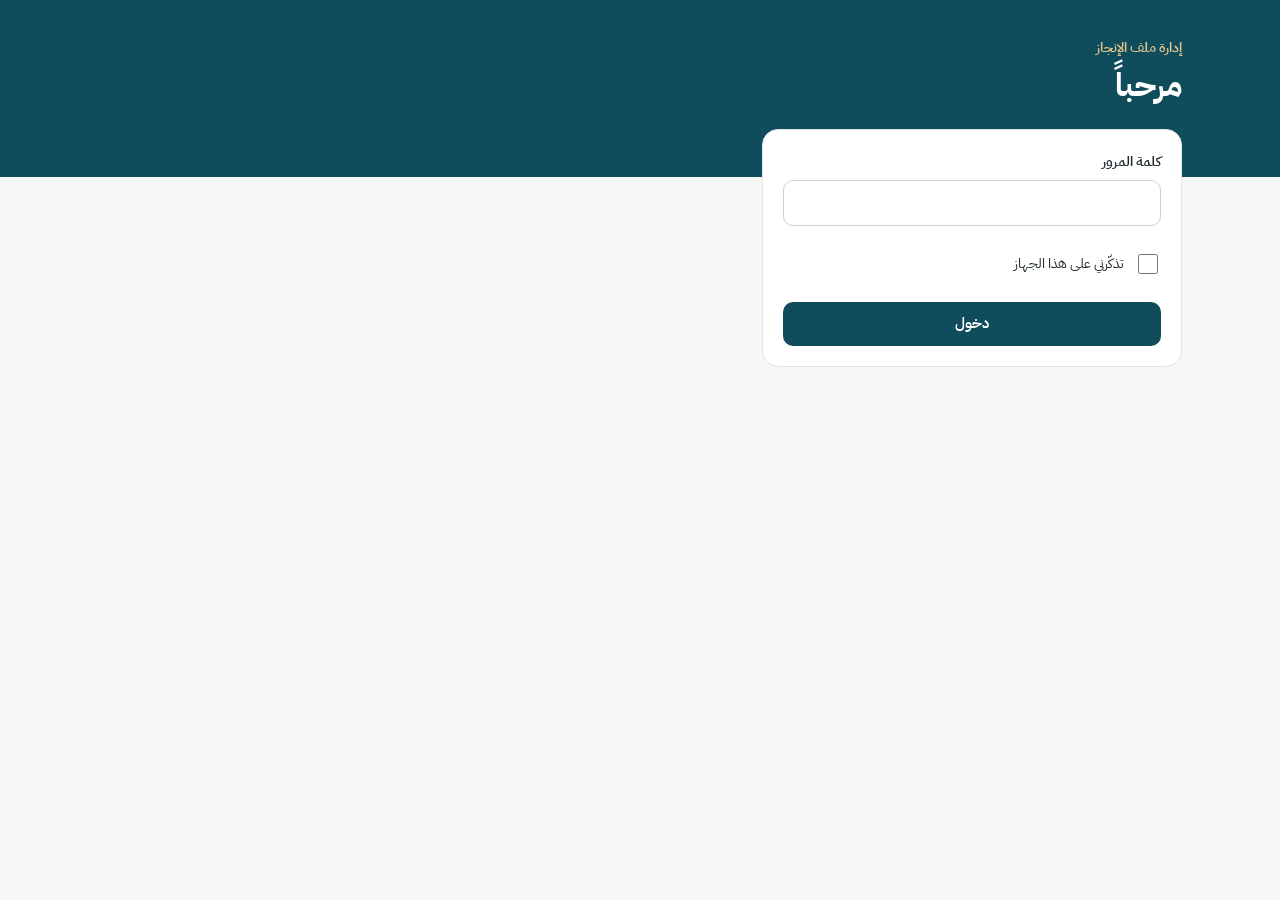
==== admin.html @ c5395cde "Add files via upload" ====
<!doctype html>
<html lang="ar" dir="rtl">
<head>
<meta charset="utf-8">
<meta name="viewport" content="width=device-width, initial-scale=1">
<meta name="robots" content="noindex">
<title>إدارة ملف الإنجاز</title>
<link rel="preconnect" href="https://fonts.googleapis.com">
<link rel="stylesheet" href="https://fonts.googleapis.com/css2?family=IBM+Plex+Sans+Arabic:wght@400;600;700&display=swap">
<link rel="stylesheet" href="style.css">
</head>
<body>
<div id="app">
  <header class="cover" style="padding-bottom:70px">
    <div class="wrap">
      <div class="who">
        <p class="cycle">إدارة ملف الإنجاز</p>
        <h1 id="hello">مرحباً</h1>
      </div>
      <div class="btn-row" id="topBtns" hidden>
        <a class="btn btn-outline-light" href="index.html" target="_blank" rel="noopener">عرض الملف</a>
        <button type="button" class="btn btn-outline-light" id="logout">خروج</button>
      </div>
    </div>
  </header>

  <main class="wrap" id="main">
    <!-- الدخول -->
    <section class="panel" id="login" style="max-width:420px">
      <div class="field">
        <label for="pw">كلمة المرور</label>
        <input class="input" id="pw" type="password" inputmode="numeric" autocomplete="current-password">
      </div>
      <label class="check"><input type="checkbox" id="remember"> تذكّرني على هذا الجهاز</label>
      <button type="button" class="btn btn-primary" id="loginBtn">دخول</button>
    </section>

    <div id="admin" class="admin-wrap" hidden>
      <nav class="tabs" role="tablist" aria-label="أقسام الإدارة">
        <button type="button" role="tab" data-tab="upload" aria-selected="true">رفع شاهد</button>
        <button type="button" role="tab" data-tab="reports" aria-selected="false">التقارير</button>
        <button type="button" role="tab" data-tab="files" aria-selected="false">الشواهد</button>
        <button type="button" role="tab" data-tab="ready" aria-selected="false">الجاهزية</button>
        <button type="button" role="tab" data-tab="profile" aria-selected="false">بياناتي</button>
      </nav>
      <div id="tabBody"></div>
    </div>
  </main>
</div>

<script src="config.js"></script>
<script src="common.js"></script>
<script>
(function () {
  var PW = '';
  var DATA = null;
  var TAB = 'upload';
  var body = document.getElementById('tabBody');
  var PW_KEY = 'portfolio_pw';

  /* ---------- رسائل ---------- */
  function toast(msg, isErr) {
    var t = document.createElement('div');
    t.className = 'toast' + (isErr ? ' err' : '');
    t.setAttribute('role', 'status');
    t.textContent = msg;
    document.body.appendChild(t);
    setTimeout(function () { t.remove(); }, isErr ? 5000 : 3000);
  }

  /* ---------- الدخول ---------- */
  async function login(pw, silent) {
    var j = await apiPost({ action: 'login', pw: pw });
    PW = pw;
    DATA = j.data;
    document.getElementById('login').hidden = true;
    document.getElementById('admin').hidden = false;
    document.getElementById('topBtns').hidden = false;
    var n = (DATA.profile && DATA.profile.name) || '';
    document.getElementById('hello').textContent = n ? 'مرحباً ' + n.split(' ')[0] : 'مرحباً';
    if (!silent) renderTab();
  }

  async function refresh() {
    var j = await apiPost({ action: 'login', pw: PW });
    DATA = j.data;
    renderTab();
  }

  document.getElementById('loginBtn').addEventListener('click', async function () {
    var btn = this, pw = document.getElementById('pw').value.trim();
    if (!pw) return toast('اكتبي كلمة المرور', true);
    btn.disabled = true; btn.textContent = 'جارٍ الدخول…';
    try {
      await login(pw);
      if (document.getElementById('remember').checked) localStorage.setItem(PW_KEY, pw);
      else sessionStorage.setItem(PW_KEY, pw);
    } catch (err) { toast(err.message, true); }
    btn.disabled = false; btn.textContent = 'دخول';
  });
  document.getElementById('pw').addEventListener('keydown', function (e) { if (e.key === 'Enter') document.getElementById('loginBtn').click(); });
  document.getElementById('logout').addEventListener('click', function () {
    localStorage.removeItem(PW_KEY); sessionStorage.removeItem(PW_KEY); location.reload();
  });

  var saved = localStorage.getItem(PW_KEY) || sessionStorage.getItem(PW_KEY);
  if (saved) {
    document.getElementById('login').innerHTML = '<p class="loading">جارٍ التحميل…</p>';
    login(saved).catch(function () { localStorage.removeItem(PW_KEY); sessionStorage.removeItem(PW_KEY); location.reload(); });
  }

  /* ---------- التبويبات ---------- */
  document.querySelector('.tabs').addEventListener('click', function (e) {
    var b = e.target.closest('[data-tab]');
    if (!b) return;
    TAB = b.dataset.tab;
    document.querySelectorAll('.tabs [data-tab]').forEach(function (x) { x.setAttribute('aria-selected', String(x === b)); });
    renderTab();
  });

  function renderTab() {
    if (!DATA) return;
    ({ upload: tabUpload, reports: tabReports, files: tabFiles, ready: tabReady, profile: tabProfile })[TAB]();
  }

  function elByName(n) { return DATA.elements.find(function (e) { return e.name === n; }); }

  function elOptions(selected) {
    var g = DATA.elements.filter(function (e) { return e.type === 'goal'; });
    var c = DATA.elements.filter(function (e) { return e.type !== 'goal'; });
    function opt(e) { return '<option value="' + esc(e.name) + '"' + (e.name === selected ? ' selected' : '') + '>' + esc(e.name) + '</option>'; }
    return '<optgroup label="الأهداف">' + g.map(opt).join('') + '</optgroup><optgroup label="الجدارات">' + c.map(opt).join('') + '</optgroup>';
  }

  function semRadios(name, value) {
    return '<div class="radios">' + CONFIG.semesters.map(function (s) {
      return '<label><input type="radio" name="' + name + '" value="' + s.id + '"' + (s.id === value ? ' checked' : '') + '><span>' + esc(s.label) + '</span></label>';
    }).join('') + '</div>';
  }

  function actionOptions(el, selected) {
    return '<option value="">بدون ربط</option>' + (el ? el.actions : []).map(function (a) {
      var t = a.text.length > 60 ? a.text.slice(0, 60) + '…' : a.text;
      return '<option value="' + esc(a.id) + '"' + (a.id === selected ? ' selected' : '') + '>' + esc(t) + '</option>';
    }).join('');
  }

  /* =========== رفع شاهد =========== */
  var UP = { element: '', files: [], semManual: false };

  function tabUpload() {
    if (!UP.element) UP.element = DATA.elements[0] ? DATA.elements[0].name : '';
    var el = elByName(UP.element);
    var isGoal = el && el.type === 'goal';
    var today = isoToday();
    var subs = (el && el.subs) || [];
    subs = subs.slice().sort(function (a, b) { return subRank(a) - subRank(b) || a.localeCompare(b, 'ar'); });

    body.innerHTML =
      '<section class="panel">' +
      '<div class="row2">' +
        '<div class="field"><label for="uEl">العنصر</label><select class="input" id="uEl">' + elOptions(UP.element) + '</select></div>' +
        (subs.length ? '<div class="field"><label for="uSub">المجلد الفرعي</label><select class="input" id="uSub"><option value="">المجلد الرئيسي</option>' +
          subs.map(function (s) { return '<option value="' + esc(s) + '">' + esc(s.split(' / ').join(' ← ')) + '</option>'; }).join('') + '</select></div>' : '') +
      '</div>' +
      '<div class="row2">' +
        '<div class="field"><label for="uDate">التاريخ</label><input class="input" type="date" id="uDate" value="' + today + '"></div>' +
        (isGoal ? '<div class="field"><span class="lbl">الفصل الدراسي</span>' + semRadios('uSem', semFromDate(today)) + '<span class="hint">يُحدَّد تلقائياً من التاريخ، ويمكن تغييره</span></div>' : '') +
      '</div>' +
      '<div class="field"><label for="uAct">' + (isGoal ? 'الإجراء المرتبط' : 'الموقف المرتبط') + '</label><select class="input" id="uAct">' + actionOptions(el, '') + '</select>' +
        '<span class="hint">اختياري. تُضاف الإجراءات من تبويب «التقارير»</span></div>' +
      '<div class="field"><label for="uTitle">عنوان الشاهد</label><input class="input" id="uTitle" placeholder="مثال: سجل الغياب الشهري"></div>' +
      '<label class="drop" for="uFiles">' + ICONS.img + '<b>اضغطي لاختيار صور أو ملفات PDF</b><span>يمكن اختيار أكثر من ملف دفعة واحدة، والصور تُضغط تلقائياً</span>' +
        '<input type="file" id="uFiles" multiple accept="image/*,application/pdf"></label>' +
      '<div class="file-list" id="uList"></div>' +
      '<label class="check"><input type="checkbox" id="uHidden"> إخفاء من صفحة العرض (مثلاً إن احتوى بيانات طالبات)</label>' +
      '<button type="button" class="btn btn-primary" id="uGo">رفع الشواهد</button>' +
      '</section>';

    UP.files = [];
    UP.semManual = false;
    drawList();

    document.getElementById('uEl').addEventListener('change', function () { UP.element = this.value; tabUpload(); });
    document.getElementById('uDate').addEventListener('change', function () {
      if (UP.semManual) return;
      var s = semFromDate(this.value);
      var r = document.querySelector('input[name="uSem"][value="' + s + '"]');
      if (r) r.checked = true;
    });
    body.querySelectorAll('input[name="uSem"]').forEach(function (r) { r.addEventListener('change', function () { UP.semManual = true; }); });
    document.getElementById('uFiles').addEventListener('change', function () {
      Array.prototype.forEach.call(this.files, function (f) { UP.files.push({ file: f, status: '' }); });
      this.value = '';
      drawList();
    });
    document.getElementById('uList').addEventListener('click', function (e) {
      var b = e.target.closest('[data-rm]');
      if (b) { UP.files.splice(Number(b.dataset.rm), 1); drawList(); }
    });
    document.getElementById('uGo').addEventListener('click', doUpload);
  }

  function drawList() {
    var box = document.getElementById('uList');
    if (!box) return;
    box.innerHTML = UP.files.map(function (it, i) {
      var f = it.file;
      var isImg = f.type.indexOf('image/') === 0;
      var st = it.status === 'ok' ? '<span class="st ok">تم</span>' : it.status === 'err' ? '<span class="st err">تعذّر</span>' : it.status ? '<span class="st">' + esc(it.status) + '</span>' :
        '<button type="button" class="lb-icon" style="background:transparent;color:var(--danger)" data-rm="' + i + '" aria-label="إزالة ' + esc(f.name) + '">' + ICONS.close + '</button>';
      return '<div class="file-row"><span class="mini-thumb" style="display:flex;align-items:center;justify-content:center;color:var(--teal)">' + (isImg ? ICONS.img : ICONS.pdf) + '</span>' +
        '<span class="nm"><b>' + esc(f.name) + '</b><span>' + sizeText(f.size) + '</span></span>' + st + '</div>';
    }).join('');
  }

  function sizeText(b) { return b > 1048576 ? (b / 1048576).toFixed(1) + ' م.ب' : Math.max(1, Math.round(b / 1024)) + ' ك.ب'; }

  async function compressImage(file) {
    if (!/^image\/(jpeg|png|webp|heic|heif)$/i.test(file.type) || !window.createImageBitmap) return file;
    try {
      var bmp = await createImageBitmap(file);
      var max = 1800, sc = Math.min(1, max / Math.max(bmp.width, bmp.height));
      var cv = document.createElement('canvas');
      cv.width = Math.round(bmp.width * sc); cv.height = Math.round(bmp.height * sc);
      cv.getContext('2d').drawImage(bmp, 0, 0, cv.width, cv.height);
      var blob = await new Promise(function (r) { cv.toBlob(r, 'image/jpeg', 0.82); });
      if (!blob || blob.size >= file.size) return file;
      return new File([blob], file.name.replace(/\.[^.]+$/, '') + '.jpg', { type: 'image/jpeg' });
    } catch (e) { return file; }
  }

  function toBase64(file) {
    return new Promise(function (res, rej) {
      var r = new FileReader();
      r.onload = function () { res(String(r.result).split(',')[1]); };
      r.onerror = rej;
      r.readAsDataURL(file);
    });
  }

  async function doUpload() {
    var title = document.getElementById('uTitle').value.trim();
    if (!UP.files.length) return toast('اختاري ملفاً واحداً على الأقل', true);
    if (!title) return toast('اكتبي عنوان الشاهد', true);
    var btn = document.getElementById('uGo');
    btn.disabled = true;
    var semR = document.querySelector('input[name="uSem"]:checked');
    var subEl = document.getElementById('uSub');
    var base = {
      action: 'upload', pw: PW, element: UP.element,
      sub: subEl ? subEl.value : '',
      sem: semR ? semR.value : '',
      date: document.getElementById('uDate').value || isoToday(),
      actionId: document.getElementById('uAct').value,
      title: title,
      hidden: document.getElementById('uHidden').checked
    };
    var done = 0;
    for (var i = 0; i < UP.files.length; i++) {
      var it = UP.files[i];
      if (it.status === 'ok') continue;
      try {
        it.status = 'جارٍ التجهيز…'; drawList();
        var f = await compressImage(it.file);
        if (f.size > 45 * 1048576) throw new Error('الملف أكبر من 45 م.ب');
        it.status = 'جارٍ الرفع…'; drawList();
        var data = await toBase64(f);
        await apiPost(Object.assign({}, base, { file: { name: f.name, mime: f.type || 'application/octet-stream', data: data } }));
        it.status = 'ok'; done++;
      } catch (err) {
        it.status = 'err';
        toast(it.file.name + ': ' + err.message, true);
      }
      drawList();
    }
    btn.disabled = false;
    if (done) {
      toast('تم رفع ' + done + (done === 1 ? ' ملف' : ' ملفات'));
      var failed = UP.files.filter(function (x) { return x.status === 'err'; });
      await refresh();
      if (failed.length) { failed.forEach(function (x) { x.status = ''; }); UP.files = failed; drawList(); }
    }
  }

  /* =========== التقارير =========== */
  var REP = { element: '', editing: null };

  function tabReports() {
    if (!REP.element) REP.element = DATA.elements[0] ? DATA.elements[0].name : '';
    var el = elByName(REP.element);
    var isGoal = el.type === 'goal';
    var r = el.report || {};

    var h = '<section class="panel"><div class="field"><label for="rEl">العنصر</label><select class="input" id="rEl">' + elOptions(REP.element) + '</select></div>';
    if (isGoal) {
      h += '<div class="field"><label for="rText">نص الهدف</label><textarea class="input" id="rText" placeholder="انسخيه حرفياً من ميثاق الأداء">' + esc(r.text) + '</textarea></div>' +
        '<div class="row2">' +
          inp('rWeight', 'الوزن النسبي', r.weight, 'مثال: 25٪') +
          inp('rKpi', 'مؤشر القياس', r.kpi, 'مثال: عدد السجلات المنجزة') +
        '</div><div class="row2">' +
          inp('rTarget', 'المستهدف (رقم)', r.target, '5') +
          inp('rAchieved', 'المتحقق (رقم)', r.achieved, '7') +
          inp('rUnit', 'الوحدة', r.unit, 'سجلات') +
        '</div>' +
        '<div class="field"><label for="rImpact">الأثر</label><textarea class="input" id="rImpact" placeholder="جملة أو جملتان عن أثر الإنجاز، برقم إن أمكن">' + esc(r.impact) + '</textarea></div>' +
        '<div class="field"><label for="rCh">التحديات والمعالجة (اختياري)</label><textarea class="input" id="rCh">' + esc(r.challenges) + '</textarea></div>';
    } else {
      h += '<div class="field"><label for="rText">تعريف الجدارة</label><textarea class="input" id="rText" placeholder="سطر واحد">' + esc(r.text) + '</textarea></div>' +
        '<div class="field"><label for="rImpact">الأثر (اختياري)</label><textarea class="input" id="rImpact">' + esc(r.impact) + '</textarea></div>';
    }
    h += '<button type="button" class="btn btn-primary" id="rSave">حفظ التقرير</button></section>';

    // الإجراءات
    var label = isGoal ? 'إجراءات التنفيذ' : 'المواقف';
    h += '<section class="panel"><div class="section-head"><h2>' + label + '</h2><button type="button" class="btn btn-ghost btn-sm" id="aNew">إضافة ' + (isGoal ? 'إجراء' : 'موقف') + '</button></div>';
    h += '<div id="aForm"></div>';
    if (!el.actions.length) h += '<p class="hint" style="color:var(--muted)">لا توجد ' + label + ' بعد.</p>';
    el.actions.forEach(function (a, i) {
      var cnt = el.files.filter(function (f) { return f.actionId === a.id; }).length;
      h += '<div class="list-item"><div class="top"><b>' + (i + 1) + '. ' + esc(a.text) + '</b><span class="badge' + (cnt ? '' : ' empty') + '">' + (cnt ? cnt + ' شاهد' : 'بدون شواهد') + '</span></div>' +
        '<span class="action-meta">' + esc([dateText(a.date), isGoal ? semLabel(a.sem) : ''].filter(Boolean).join(' – ')) + '</span>' +
        (a.valueType ? '<span class="badge gold" style="align-self:flex-start">قيمة مضافة: ' + esc(a.valueType) + '</span>' : '') +
        '<div class="btn-row"><button type="button" class="btn btn-ghost btn-sm" data-edit="' + esc(a.id) + '">تعديل</button>' +
        '<button type="button" class="btn btn-danger btn-sm" data-del="' + esc(a.id) + '">حذف</button></div></div>';
    });
    h += '</section>';
    body.innerHTML = h;

    document.getElementById('rEl').addEventListener('change', function () { REP.element = this.value; REP.editing = null; tabReports(); });
    document.getElementById('rSave').addEventListener('click', async function () {
      var btn = this; btn.disabled = true;
      var rep = { text: val('rText'), impact: val('rImpact') };
      if (isGoal) Object.assign(rep, { weight: val('rWeight'), kpi: val('rKpi'), target: val('rTarget'), achieved: val('rAchieved'), unit: val('rUnit'), challenges: val('rCh') });
      try { await apiPost({ action: 'saveReport', pw: PW, element: el.name, report: rep }); toast('تم حفظ التقرير'); await refresh(); }
      catch (err) { toast(err.message, true); btn.disabled = false; }
    });
    document.getElementById('aNew').addEventListener('click', function () { actionForm(el, null); });
    body.querySelectorAll('[data-edit]').forEach(function (b) {
      b.addEventListener('click', function () { actionForm(el, el.actions.find(function (a) { return a.id === b.dataset.edit; })); });
    });
    body.querySelectorAll('[data-del]').forEach(function (b) {
      b.addEventListener('click', async function () {
        if (!confirm('حذف هذا البند؟ الشواهد المرتبطة به تبقى وتنتقل إلى «شواهد أخرى».')) return;
        try { await apiPost({ action: 'deleteAction', pw: PW, id: b.dataset.del }); toast('تم الحذف'); await refresh(); }
        catch (err) { toast(err.message, true); }
      });
    });
  }

  function inp(id, label, v, ph) {
    return '<div class="field"><label for="' + id + '">' + label + '</label><input class="input" id="' + id + '" value="' + esc(v) + '" placeholder="' + esc(ph || '') + '"></div>';
  }
  function val(id) { var x = document.getElementById(id); return x ? x.value.trim() : ''; }

  function actionForm(el, a) {
    var isGoal = el.type === 'goal';
    a = a || { id: '', text: '', date: isoToday(), sem: '', valueType: '', valueDesc: '', order: el.actions.length + 1 };
    var sem = a.sem || semFromDate(a.date);
    var box = document.getElementById('aForm');
    box.innerHTML = '<div class="list-item" style="border-color:var(--teal)">' +
      '<div class="field"><label for="aText">' + (isGoal ? 'الإجراء' : 'الموقف') + '</label><textarea class="input" id="aText" placeholder="' + (isGoal ? 'مثال: أعددتُ سجل الغياب والاستئذان إلكترونياً' : 'الموقف ← ما قمتُ به ← النتيجة') + '">' + esc(a.text) + '</textarea></div>' +
      '<div class="row2"><div class="field"><label for="aDate">التاريخ</label><input class="input" type="date" id="aDate" value="' + esc(a.date) + '"></div>' +
      inp('aOrder', 'الترتيب', a.order, '1') + '</div>' +
      (isGoal ? '<div class="field"><span class="lbl">الفصل الدراسي</span>' + semRadios('aSem', sem) + '</div>' : '') +
      '<div class="row2"><div class="field"><label for="aVT">نوع القيمة المضافة</label><select class="input" id="aVT"><option value="">لا يوجد</option>' +
      CONFIG.valueTypes.map(function (t) { return '<option' + (t === a.valueType ? ' selected' : '') + '>' + esc(t) + '</option>'; }).join('') + '</select></div>' +
      inp('aVD', 'وصف القيمة المضافة', a.valueDesc, 'مثال: قلّل وقت إعداد التقرير من ساعتين إلى ١٠ دقائق') + '</div>' +
      '<div class="btn-row"><button type="button" class="btn btn-primary btn-sm" id="aSave">حفظ</button><button type="button" class="btn btn-ghost btn-sm" id="aCancel">إلغاء</button></div></div>';
    box.scrollIntoView({ behavior: 'smooth', block: 'center' });
    document.getElementById('aDate').addEventListener('change', function () {
      var r = document.querySelector('input[name="aSem"][value="' + semFromDate(this.value) + '"]');
      if (r) r.checked = true;
    });
    document.getElementById('aCancel').addEventListener('click', function () { box.innerHTML = ''; });
    document.getElementById('aSave').addEventListener('click', async function () {
      var text = val('aText');
      if (!text) return toast('اكتبي نص البند', true);
      var semR = document.querySelector('input[name="aSem"]:checked');
      this.disabled = true;
      try {
        await apiPost({ action: 'saveAction', pw: PW, item: {
          id: a.id, element: el.name, text: text, date: val('aDate'), sem: semR ? semR.value : '',
          valueType: val('aVT'), valueDesc: val('aVD'), order: toNum(val('aOrder')) || 0
        } });
        toast('تم الحفظ');
        await refresh();
      } catch (err) { toast(err.message, true); this.disabled = false; }
    });
  }

  /* =========== الشواهد =========== */
  var FL = { element: '' };

  function tabFiles() {
    if (!FL.element) FL.element = DATA.elements[0] ? DATA.elements[0].name : '';
    var el = elByName(FL.element);
    var isGoal = el.type === 'goal';
    var h = '<section class="panel"><div class="field"><label for="fEl">العنصر</label><select class="input" id="fEl">' + elOptions(FL.element) + '</select>' +
      '<span class="hint">عدّلي العنوان والتاريخ والربط، أو أخفي الشاهد من صفحة العرض</span></div><div id="fBox" style="display:flex;flex-direction:column;gap:10px">';
    if (!el.files.length) h += '<div class="empty-box">لا توجد شواهد في هذا العنصر.</div>';
    el.files.forEach(function (f) {
      var thumb = (f.kind === 'img' || f.kind === 'pdf') ? '<img class="mini-thumb" loading="lazy" alt="" src="' + thumbUrl(f.id, 120) + '">' : '<span class="mini-thumb"></span>';
      h += '<div class="list-item" data-id="' + esc(f.id) + '"><div class="file-row" style="border:none;padding:0">' + thumb +
        '<span class="nm"><b>' + esc(f.title) + '</b><span>' + esc([dateText(f.date), isGoal ? semLabel(f.sem) : '', f.sub, f.hidden ? 'مخفي' : ''].filter(Boolean).join(' – ')) + '</span></span></div>' +
        '<div class="btn-row"><button type="button" class="btn btn-ghost btn-sm" data-fe="' + esc(f.id) + '">تعديل</button>' +
        '<a class="btn btn-ghost btn-sm" href="' + viewUrl(f.id) + '" target="_blank" rel="noopener">فتح</a>' +
        '<button type="button" class="btn btn-danger btn-sm" data-fd="' + esc(f.id) + '">حذف</button></div><div class="fe-form"></div></div>';
    });
    h += '</div></section>';
    body.innerHTML = h;

    document.getElementById('fEl').addEventListener('change', function () { FL.element = this.value; tabFiles(); });
    body.querySelectorAll('[data-fd]').forEach(function (b) {
      b.addEventListener('click', async function () {
        if (!confirm('حذف الشاهد؟ سيُنقل الملف إلى سلة المهملات في Drive ويمكن استرجاعه خلال ٣٠ يوماً.')) return;
        try { await apiPost({ action: 'deleteFile', pw: PW, id: b.dataset.fd }); toast('تم الحذف'); await refresh(); }
        catch (err) { toast(err.message, true); }
      });
    });
    body.querySelectorAll('[data-fe]').forEach(function (b) {
      b.addEventListener('click', function () {
        var f = el.files.find(function (x) { return x.id === b.dataset.fe; });
        var box = b.closest('.list-item').querySelector('.fe-form');
        var k = 'f' + Math.random().toString(36).slice(2, 7);
        box.innerHTML = '<div style="display:flex;flex-direction:column;gap:12px;border-top:1px solid var(--line);padding-top:12px">' +
          inp(k + 't', 'العنوان', f.title, '') +
          '<div class="row2"><div class="field"><label for="' + k + 'd">التاريخ</label><input class="input" type="date" id="' + k + 'd" value="' + esc(f.date) + '"></div>' +
          '<div class="field"><label for="' + k + 'a">' + (isGoal ? 'الإجراء المرتبط' : 'الموقف المرتبط') + '</label><select class="input" id="' + k + 'a">' + actionOptions(el, f.actionId) + '</select></div></div>' +
          (isGoal ? '<div class="field"><span class="lbl">الفصل الدراسي</span>' + semRadios(k + 's', f.sem) + '</div>' : '') +
          '<label class="check"><input type="checkbox" id="' + k + 'h"' + (f.hidden ? ' checked' : '') + '> إخفاء من صفحة العرض</label>' +
          '<div class="btn-row"><button type="button" class="btn btn-primary btn-sm" id="' + k + 'save">حفظ</button></div></div>';
        document.getElementById(k + 'save').addEventListener('click', async function () {
          var semR = document.querySelector('input[name="' + k + 's"]:checked');
          this.disabled = true;
          try {
            await apiPost({ action: 'updateFile', pw: PW, id: f.id, title: val(k + 't'), date: val(k + 'd'),
              sem: semR ? semR.value : f.sem, actionId: val(k + 'a'), hidden: document.getElementById(k + 'h').checked });
            toast('تم الحفظ');
            await refresh();
          } catch (err) { toast(err.message, true); this.disabled = false; }
        });
      });
    });
  }

  /* =========== الجاهزية =========== */
  function tabReady() {
    var h = '<section class="panel"><p style="color:var(--muted)">هذه الصفحة لكِ فقط ولا تظهر في ملف العرض. تبيّن ما ينقص كل عنصر قبل موعد التقييم، والتقييم النهائي قرار المديرة.</p></section>';
    DATA.elements.forEach(function (el) {
      var isGoal = el.type === 'goal';
      var r = el.report || {};
      var p = progressOf(r);
      var withFiles = function (a) { return el.files.some(function (f) { return f.actionId === a.id; }); };
      var items;
      if (isGoal) {
        items = [
          [!!r.text, 'نص الهدف مكتوب'],
          [!!p, 'المستهدف والمتحقق مسجلان بالأرقام'],
          [!!p && p.achieved >= p.target, 'تحقق المستهدف'],
          [!!p && p.achieved > p.target, 'تجاوز المستهدف'],
          [el.actions.some(function (a) { return a.valueType && withFiles(a); }), 'قيمة مضافة موثقة بشاهد'],
          [!!r.impact, 'الأثر مكتوب (ويُفضّل برقم قبل وبعد)'],
          [el.actions.length > 0 && el.actions.every(withFiles), 'كل إجراء له شاهد']
        ];
      } else {
        items = [
          [!!r.text, 'تعريف الجدارة مكتوب'],
          [el.actions.some(withFiles), 'موقف واحد على الأقل موثق بشاهد'],
          [el.actions.some(function (a) { return a.valueType; }), 'موقف فيه قيمة مضافة'],
          [el.files.length > 0, 'شواهد مرفوعة']
        ];
      }
      var done = items.filter(function (x) { return x[0]; }).length;
      h += '<section class="panel ready"><div class="section-head"><h2 style="font-size:18px">' + esc(el.name) + '</h2>' +
        '<span class="badge' + (done === items.length ? ' ok' : '') + '">' + done + ' من ' + items.length + '</span></div><ul>' +
        items.map(function (x) {
          return '<li><span class="dot ' + (x[0] ? 'yes' : 'no') + '" aria-hidden="true">' + (x[0] ? '✓' : '–') + '</span><span>' + x[1] + '<span class="sr">' + (x[0] ? ' (مكتمل)' : ' (ناقص)') + '</span></span></li>';
        }).join('') + '</ul></section>';
    });
    body.innerHTML = h;
  }

  /* =========== بياناتي =========== */
  function tabProfile() {
    var p = DATA.profile || {};
    body.innerHTML = '<section class="panel">' +
      inp('pName', 'الاسم كما يظهر في الملف', p.name, '') +
      '<div class="row2">' + inp('pTitle', 'المسمى الوظيفي', p.title, 'مساعدة إدارية') + inp('pSchool', 'المدرسة', p.school, '') + '</div>' +
      inp('pYear', 'دورة التقييم', p.year, '2026') +
      '<button type="button" class="btn btn-primary" id="pSave">حفظ</button></section>';
    document.getElementById('pSave').addEventListener('click', async function () {
      this.disabled = true;
      try {
        await apiPost({ action: 'saveSettings', pw: PW, settings: {
          'الاسم': val('pName'), 'المسمى': val('pTitle'), 'المدرسة': val('pSchool'), 'العام الدراسي': val('pYear')
        } });
        toast('تم الحفظ');
        await refresh();
        document.getElementById('hello').textContent = val('pName') ? 'مرحباً ' + val('pName').split(' ')[0] : 'مرحباً';
      } catch (err) { toast(err.message, true); this.disabled = false; }
    });
  }
})();
</script>
</body>
</html>
---- style.css ----
:root {
  --teal: #0F4C5C;
  --teal-soft: #E3ECEE;
  --gold: #D9A75A;
  --gold-ink: #8A5A16;
  --sand: #F4EEE3;
  --bg: #F6F7F5;
  --card: #FFFFFF;
  --ink: #1F2A2E;
  --muted: #55626A;
  --line: #E1E6E4;
  --line-strong: #C9D4D1;
  --danger: #9A3B1E;
  --danger-soft: #F7E9E4;
  --ok: #2E6B3F;
  --ok-soft: #E4F0E7;
}

* { box-sizing: border-box; }
[hidden] { display: none !important; }
.admin-wrap { display: flex; flex-direction: column; gap: 18px; }
html { -webkit-text-size-adjust: 100%; }
body {
  margin: 0;
  background: var(--bg);
  color: var(--ink);
  font-family: 'IBM Plex Sans Arabic', Tahoma, 'Segoe UI', sans-serif;
  font-size: 16px;
  line-height: 1.7;
}
button, input, select, textarea { font: inherit; color: inherit; }
button { cursor: pointer; }
:focus-visible { outline: 3px solid var(--gold); outline-offset: 2px; }
img { max-width: 100%; display: block; }
h1, h2, h3, p { margin: 0; }

.wrap { max-width: 1120px; margin: 0 auto; padding: 0 18px; }

/* الغلاف */
.cover { background: var(--teal); color: #fff; padding: 36px 0 76px; }
.cover .wrap { display: flex; flex-wrap: wrap; align-items: center; gap: 18px; }
.avatar {
  width: 80px; height: 80px; border-radius: 50%; flex: none;
  background: #fff; color: var(--teal); border: 3px solid var(--gold);
  display: flex; align-items: center; justify-content: center;
  font-size: 32px; font-weight: 700;
}
.who { flex: 1 1 240px; display: flex; flex-direction: column; gap: 4px; }
.who .cycle { color: #E6C48D; font-weight: 600; font-size: 14px; }
.who h1 { font-size: clamp(24px, 4vw, 32px); line-height: 1.35; }
.who .role { color: #D5E3E6; }

main.wrap { margin-top: -48px; padding-bottom: 56px; display: flex; flex-direction: column; gap: 26px; }

/* أزرار */
.btn {
  min-height: 44px; padding: 0 18px; border-radius: 10px; border: 1px solid transparent;
  display: inline-flex; align-items: center; justify-content: center; gap: 8px;
  font-weight: 600; font-size: 15px; text-decoration: none; white-space: nowrap;
}
.btn-primary { background: var(--teal); color: #fff; }
.btn-ghost { background: var(--card); color: var(--teal); border-color: var(--line-strong); }
.btn-outline-light { background: transparent; color: #fff; border-color: var(--gold); }
.btn-danger { background: var(--card); color: var(--danger); border-color: #E3C3B8; }
.btn:disabled { opacity: .55; cursor: not-allowed; }
.btn-sm { min-height: 38px; padding: 0 12px; font-size: 14px; }

/* الملخص */
.stats { display: grid; grid-template-columns: repeat(auto-fit, minmax(170px, 1fr)); gap: 12px; }
.stat { background: var(--card); border-radius: 14px; padding: 16px 18px; box-shadow: 0 2px 10px rgba(15, 76, 92, .08); }
.stat b { display: block; font-size: 28px; color: var(--teal); line-height: 1.3; }
.stat span { font-size: 14px; color: var(--muted); }

/* مبدّل الفصول */
.seg { display: inline-flex; flex-wrap: wrap; gap: 6px; background: var(--card); padding: 5px; border-radius: 12px; border: 1px solid var(--line); }
.seg button { min-height: 40px; padding: 0 16px; border-radius: 8px; border: none; background: transparent; color: var(--teal); font-weight: 600; font-size: 14px; }
.seg button[aria-pressed="true"] { background: var(--teal); color: #fff; }
.seg-row { display: flex; flex-wrap: wrap; align-items: center; gap: 10px; }
.seg-note { font-size: 13px; color: var(--muted); }

/* الأقسام */
.section { display: flex; flex-direction: column; gap: 14px; }
.section-head { display: flex; align-items: baseline; justify-content: space-between; gap: 12px; flex-wrap: wrap; }
.section-head h2 { font-size: 21px; }
.section-head p { color: var(--muted); font-size: 14px; }

.grid { display: grid; grid-template-columns: repeat(auto-fill, minmax(250px, 1fr)); gap: 14px; }

/* بطاقة العنصر */
.el-card {
  text-align: right; background: var(--card); border: 1px solid var(--line); border-radius: 16px;
  padding: 18px; display: flex; flex-direction: column; gap: 10px; min-height: 170px;
}
.el-card:hover { border-color: var(--line-strong); }
.el-top { display: flex; align-items: center; justify-content: space-between; gap: 8px; }
.el-kind { font-size: 13px; font-weight: 600; color: var(--gold-ink); }
.el-card h3 { font-size: 18px; line-height: 1.5; }
.el-card .desc { font-size: 14px; color: var(--muted); display: -webkit-box; -webkit-line-clamp: 3; -webkit-box-orient: vertical; overflow: hidden; }
.el-foot { margin-top: auto; display: flex; flex-direction: column; gap: 8px; }

.badge { font-size: 13px; font-weight: 600; padding: 3px 10px; border-radius: 999px; background: var(--teal-soft); color: var(--teal); white-space: nowrap; }
.badge.empty { background: var(--danger-soft); color: var(--danger); }
.badge.ok { background: var(--ok-soft); color: var(--ok); }
.badge.gold { background: var(--sand); color: var(--gold-ink); }

.bar { height: 8px; border-radius: 99px; background: var(--teal-soft); overflow: hidden; }
.bar i { display: block; height: 100%; background: var(--teal); border-radius: 99px; }
.bar.over i { background: var(--gold); }
.bar-label { display: flex; justify-content: space-between; font-size: 13px; color: var(--muted); }

/* صفحة العنصر */
.back { align-self: flex-start; }
.report { background: var(--card); border-radius: 16px; border: 1px solid var(--line); overflow: hidden; }
.report-main { padding: 22px; display: flex; flex-direction: column; gap: 12px; }
.report-main .label { font-size: 13px; font-weight: 600; color: var(--gold-ink); }
.report-main .statement { font-size: clamp(18px, 2.6vw, 22px); font-weight: 700; line-height: 1.6; }
.facts { display: grid; grid-template-columns: repeat(auto-fit, minmax(150px, 1fr)); border-top: 1px solid var(--line); }
.fact { padding: 14px 22px; border-left: 1px solid var(--line); }
.fact:last-child { border-left: none; }
.fact span { display: block; font-size: 13px; color: var(--muted); }
.fact b { font-size: 17px; }
.result { padding: 16px 22px; border-top: 1px solid var(--line); display: flex; flex-direction: column; gap: 8px; }
.note { background: var(--teal-soft); border-radius: 12px; padding: 14px 16px; }
.note.sand { background: var(--sand); }
.note h3 { font-size: 15px; margin-bottom: 4px; }
.note p { white-space: pre-line; }

/* الإجراءات */
.actions { display: flex; flex-direction: column; gap: 14px; counter-reset: act; }
.action { background: var(--card); border: 1px solid var(--line); border-radius: 16px; padding: 18px; display: flex; flex-direction: column; gap: 12px; }
.action-head { display: flex; gap: 12px; align-items: flex-start; }
.action-num {
  flex: none; width: 34px; height: 34px; border-radius: 10px; background: var(--teal); color: #fff;
  font-weight: 700; display: flex; align-items: center; justify-content: center;
}
.action-head h3 { font-size: 16px; line-height: 1.6; }
.action-meta { font-size: 13px; color: var(--muted); }
.value { background: var(--sand); border-radius: 12px; padding: 10px 14px; display: flex; flex-direction: column; gap: 2px; }
.value b { color: var(--gold-ink); font-size: 14px; }

/* بطاقات الشواهد */
.ev-grid { display: grid; grid-template-columns: repeat(auto-fill, minmax(190px, 1fr)); gap: 12px; }
.ev {
  text-align: right; background: var(--card); border: 1px solid var(--line); border-radius: 14px;
  padding: 0; overflow: hidden; display: flex; flex-direction: column;
}
.ev-thumb { position: relative; height: 140px; background: var(--teal-soft); color: var(--teal); display: flex; align-items: center; justify-content: center; overflow: hidden; }
.ev-thumb.pdf { background: var(--sand); color: var(--gold-ink); }
.ev-thumb img { width: 100%; height: 100%; object-fit: cover; }
.ev-thumb .count { position: absolute; bottom: 8px; left: 8px; background: rgba(15, 30, 36, .78); color: #fff; font-size: 12px; font-weight: 600; padding: 2px 8px; border-radius: 99px; }
.ev-thumb .kind { position: absolute; top: 8px; left: 8px; background: var(--gold-ink); color: #fff; font-size: 11px; font-weight: 700; padding: 1px 7px; border-radius: 6px; }
.ev-body { padding: 10px 12px 12px; display: flex; flex-direction: column; gap: 2px; }
.ev-body b { font-size: 14px; line-height: 1.5; }
.ev-body span { font-size: 12px; color: var(--muted); }
.ev.hidden-ev { opacity: .55; }

.sub-title { font-size: 16px; font-weight: 700; color: var(--teal); padding-top: 4px; }
.empty-box { background: var(--card); border: 1px dashed var(--line-strong); border-radius: 14px; padding: 32px 18px; text-align: center; color: var(--muted); }

/* المعاينة */
.lb { position: fixed; inset: 0; background: rgba(10, 30, 36, .88); z-index: 100; display: flex; flex-direction: column; }
.lb[hidden] { display: none; }
.lb-top { display: flex; align-items: center; gap: 10px; padding: 10px 14px; color: #fff; }
.lb-top b { flex: 1; font-size: 15px; overflow: hidden; text-overflow: ellipsis; white-space: nowrap; }
.lb-icon { width: 44px; height: 44px; border-radius: 10px; border: none; background: rgba(255, 255, 255, .12); color: #fff; display: flex; align-items: center; justify-content: center; text-decoration: none; }
.lb-stage { flex: 1; position: relative; display: flex; align-items: center; justify-content: center; padding: 0 12px 12px; min-height: 0; }
.lb-stage img { max-height: 100%; max-width: 100%; object-fit: contain; border-radius: 8px; background: #fff; }
.lb-stage iframe { width: 100%; max-width: 900px; height: 100%; border: none; border-radius: 8px; background: #fff; }
.lb-nav { position: absolute; top: 50%; transform: translateY(-50%); }
.lb-nav.prev { right: 14px; }
.lb-nav.next { left: 14px; }
.lb-count { color: #D5E3E6; font-size: 13px; }

/* نماذج الإدارة */
.panel { background: var(--card); border: 1px solid var(--line); border-radius: 16px; padding: 20px; display: flex; flex-direction: column; gap: 16px; }
.field { display: flex; flex-direction: column; gap: 6px; }
.field label, .field .lbl { font-size: 14px; font-weight: 600; }
.field .hint { font-size: 13px; color: var(--muted); }
.input, select.input, textarea.input {
  min-height: 46px; border-radius: 10px; border: 1px solid var(--line-strong); background: #fff;
  padding: 8px 12px; font-size: 15px; width: 100%;
}
textarea.input { min-height: 90px; resize: vertical; }
.row2 { display: grid; grid-template-columns: repeat(auto-fit, minmax(200px, 1fr)); gap: 14px; }
.radios { display: flex; flex-wrap: wrap; gap: 8px; }
.radios label { min-height: 44px; padding: 0 14px; border-radius: 10px; border: 1px solid var(--line-strong); display: flex; align-items: center; gap: 6px; font-weight: 600; font-size: 14px; background: #fff; }
.radios input:checked + span { color: var(--teal); }
.check { display: flex; align-items: center; gap: 10px; min-height: 44px; font-size: 14px; }
.check input { width: 20px; height: 20px; accent-color: var(--teal); }
.drop { border: 2px dashed #8FB0B8; border-radius: 14px; background: #fff; padding: 22px 16px; text-align: center; color: var(--teal); display: flex; flex-direction: column; align-items: center; gap: 4px; cursor: pointer; }
.drop span { font-size: 13px; color: var(--muted); }
.drop input { position: absolute; width: 1px; height: 1px; opacity: 0; }
.file-list { display: flex; flex-direction: column; gap: 8px; }
.file-row { display: flex; align-items: center; gap: 10px; background: #fff; border: 1px solid var(--line); border-radius: 10px; padding: 8px 10px; }
.file-row .nm { flex: 1; min-width: 0; display: flex; flex-direction: column; }
.file-row .nm b { font-size: 14px; overflow: hidden; text-overflow: ellipsis; white-space: nowrap; }
.file-row .nm span { font-size: 12px; color: var(--muted); }
.file-row .st { font-size: 13px; font-weight: 600; }
.st.ok { color: var(--ok); }
.st.err { color: var(--danger); }
.mini-thumb { width: 44px; height: 44px; border-radius: 8px; object-fit: cover; background: var(--teal-soft); flex: none; }

.tabs { display: flex; gap: 6px; overflow-x: auto; padding-bottom: 2px; }
.tabs button { min-height: 44px; padding: 0 16px; border-radius: 10px; border: 1px solid var(--line); background: var(--card); color: var(--teal); font-weight: 600; white-space: nowrap; }
.tabs button[aria-selected="true"] { background: var(--teal); color: #fff; border-color: var(--teal); }

.list-item { border: 1px solid var(--line); border-radius: 12px; padding: 12px 14px; display: flex; flex-direction: column; gap: 8px; background: #fff; }
.list-item .top { display: flex; gap: 10px; align-items: flex-start; justify-content: space-between; flex-wrap: wrap; }
.btn-row { display: flex; flex-wrap: wrap; gap: 8px; }

.ready { display: flex; flex-direction: column; gap: 6px; }
.ready li { list-style: none; display: flex; gap: 8px; align-items: center; font-size: 15px; }
.ready ul { margin: 0; padding: 0; display: flex; flex-direction: column; gap: 6px; }
.dot { width: 22px; height: 22px; border-radius: 50%; flex: none; display: inline-flex; align-items: center; justify-content: center; font-size: 13px; font-weight: 700; }
.dot.yes { background: var(--ok-soft); color: var(--ok); }
.dot.no { background: var(--danger-soft); color: var(--danger); }

.toast { position: fixed; bottom: 20px; left: 50%; transform: translateX(-50%); background: var(--ink); color: #fff; padding: 12px 18px; border-radius: 12px; z-index: 200; font-size: 15px; max-width: calc(100% - 32px); }
.toast.err { background: var(--danger); }
.loading { text-align: center; color: var(--muted); padding: 40px 0; }
.sr { position: absolute; width: 1px; height: 1px; overflow: hidden; clip: rect(0 0 0 0); }

footer.site { text-align: center; font-size: 13px; color: var(--muted); padding: 10px 0 30px; }

/* الطباعة */
#print { display: none; }
@media print {
  body { background: #fff; font-size: 11.5pt; }
  #app, .lb, .toast, .cover { display: none !important; }
  #print { display: block; }
  .p-cover { border-bottom: 3px solid var(--gold); padding-bottom: 10px; margin-bottom: 14px; }
  .p-cover h1 { font-size: 22pt; color: var(--teal); }
  .p-el { break-before: page; }
  .p-el:first-of-type { break-before: auto; }
  .p-el h2 { font-size: 16pt; color: var(--teal); border-bottom: 2px solid var(--gold); margin-bottom: 8px; }
  .p-el h3 { font-size: 12.5pt; margin: 10px 0 4px; }
  .p-table { width: 100%; border-collapse: collapse; margin: 6px 0 10px; }
  .p-table td { border: 1px solid #D6DEDB; padding: 5px 8px; vertical-align: top; }
  .p-table td:first-child { width: 28%; font-weight: 600; background: #F6F8F7; }
  .p-ev { display: grid; grid-template-columns: repeat(4, 1fr); gap: 8px; margin: 6px 0 10px; }
  .p-ev figure { margin: 0; break-inside: avoid; }
  .p-ev img { width: 100%; height: 90px; object-fit: cover; border: 1px solid #D6DEDB; }
  .p-ev figcaption { font-size: 9pt; }
  .p-act { break-inside: avoid; margin-bottom: 8px; }
}

@media (prefers-reduced-motion: reduce) { * { scroll-behavior: auto !important; } }
@media (max-width: 560px) {
  .cover { padding: 26px 0 70px; }
  .avatar { width: 64px; height: 64px; font-size: 26px; }
  .fact { border-left: none; border-top: 1px solid var(--line); }
  .ev-grid { grid-template-columns: repeat(2, minmax(0, 1fr)); }
  .ev-thumb { height: 120px; }
}
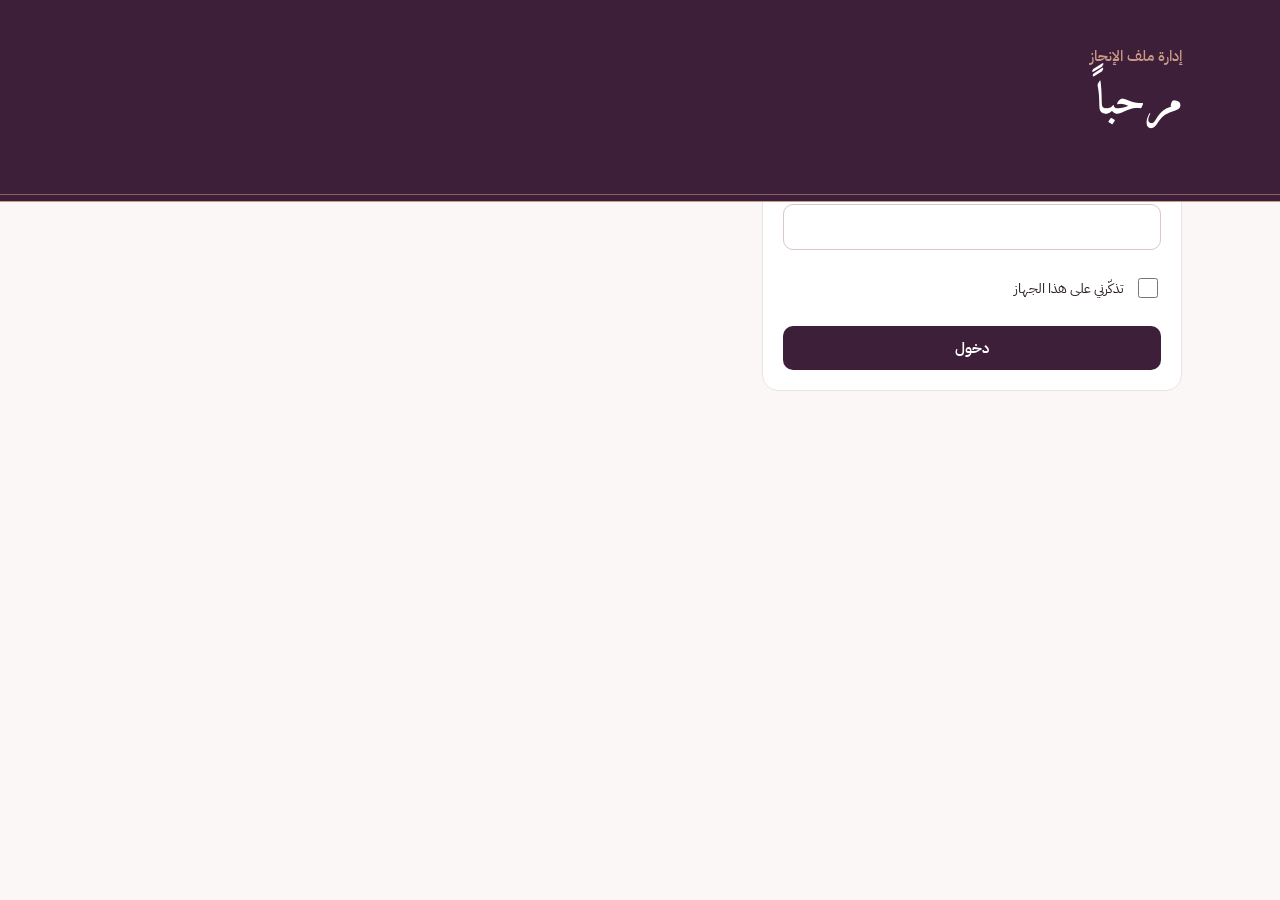
==== commit 2c9fdfdb: "Add files via upload" ====
--- a/admin.html
+++ b/admin.html
@@ -6,7 +6,7 @@
 <meta name="robots" content="noindex">
 <title>إدارة ملف الإنجاز</title>
 <link rel="preconnect" href="https://fonts.googleapis.com">
-<link rel="stylesheet" href="https://fonts.googleapis.com/css2?family=IBM+Plex+Sans+Arabic:wght@400;600;700&display=swap">
+<link rel="stylesheet" href="https://fonts.googleapis.com/css2?family=Amiri:wght@400;700&family=IBM+Plex+Sans+Arabic:wght@400;500;600&display=swap">
 <link rel="stylesheet" href="style.css">
 </head>
 <body>
@@ -209,7 +209,7 @@
       var isImg = f.type.indexOf('image/') === 0;
       var st = it.status === 'ok' ? '<span class="st ok">تم</span>' : it.status === 'err' ? '<span class="st err">تعذّر</span>' : it.status ? '<span class="st">' + esc(it.status) + '</span>' :
         '<button type="button" class="lb-icon" style="background:transparent;color:var(--danger)" data-rm="' + i + '" aria-label="إزالة ' + esc(f.name) + '">' + ICONS.close + '</button>';
-      return '<div class="file-row"><span class="mini-thumb" style="display:flex;align-items:center;justify-content:center;color:var(--teal)">' + (isImg ? ICONS.img : ICONS.pdf) + '</span>' +
+      return '<div class="file-row"><span class="mini-thumb" style="display:flex;align-items:center;justify-content:center;color:var(--primary)">' + (isImg ? ICONS.img : ICONS.pdf) + '</span>' +
         '<span class="nm"><b>' + esc(f.name) + '</b><span>' + sizeText(f.size) + '</span></span>' + st + '</div>';
     }).join('');
   }
@@ -358,7 +358,7 @@
     a = a || { id: '', text: '', date: isoToday(), sem: '', valueType: '', valueDesc: '', order: el.actions.length + 1 };
     var sem = a.sem || semFromDate(a.date);
     var box = document.getElementById('aForm');
-    box.innerHTML = '<div class="list-item" style="border-color:var(--teal)">' +
+    box.innerHTML = '<div class="list-item" style="border-color:var(--primary)">' +
       '<div class="field"><label for="aText">' + (isGoal ? 'الإجراء' : 'الموقف') + '</label><textarea class="input" id="aText" placeholder="' + (isGoal ? 'مثال: أعددتُ سجل الغياب والاستئذان إلكترونياً' : 'الموقف ← ما قمتُ به ← النتيجة') + '">' + esc(a.text) + '</textarea></div>' +
       '<div class="row2"><div class="field"><label for="aDate">التاريخ</label><input class="input" type="date" id="aDate" value="' + esc(a.date) + '"></div>' +
       inp('aOrder', 'الترتيب', a.order, '1') + '</div>' +
--- a/style.css
+++ b/style.css
@@ -1,19 +1,22 @@
 :root {
-  --teal: #0F4C5C;
-  --teal-soft: #E3ECEE;
-  --gold: #D9A75A;
-  --gold-ink: #8A5A16;
-  --sand: #F4EEE3;
-  --bg: #F6F7F5;
+  /* فخامة هادئة: باذنجاني عميق مع ذهبي وردي */
+  --primary: #3E1F3A;
+  --primary-2: #55294F;
+  --primary-soft: #F1E6EE;
+  --accent: #C99A86;
+  --accent-ink: #8A5443;
+  --accent-soft: #F6ECE7;
+  --bg: #FAF7F6;
   --card: #FFFFFF;
-  --ink: #1F2A2E;
-  --muted: #55626A;
-  --line: #E1E6E4;
-  --line-strong: #C9D4D1;
+  --ink: #2A1E28;
+  --muted: #6B5D67;
+  --line: #ECE2E0;
+  --line-strong: #D8C8C6;
   --danger: #9A3B1E;
   --danger-soft: #F7E9E4;
   --ok: #2E6B3F;
   --ok-soft: #E4F0E7;
+  --display: 'Amiri', 'Times New Roman', serif;
 }
 
 * { box-sizing: border-box; }
@@ -30,25 +33,32 @@
 }
 button, input, select, textarea { font: inherit; color: inherit; }
 button { cursor: pointer; }
-:focus-visible { outline: 3px solid var(--gold); outline-offset: 2px; }
+:focus-visible { outline: 3px solid var(--accent); outline-offset: 2px; }
 img { max-width: 100%; display: block; }
 h1, h2, h3, p { margin: 0; }
 
 .wrap { max-width: 1120px; margin: 0 auto; padding: 0 18px; }
 
 /* الغلاف */
-.cover { background: var(--teal); color: #fff; padding: 36px 0 76px; }
+.cover {
+  background: var(--primary); color: #fff; padding: 44px 0 84px; position: relative;
+  border-bottom: 1px solid var(--accent);
+}
+.cover::after {
+  content: ""; position: absolute; left: 0; right: 0; bottom: 6px; height: 1px; background: rgba(201, 154, 134, .55);
+}
 .cover .wrap { display: flex; flex-wrap: wrap; align-items: center; gap: 18px; }
 .avatar {
-  width: 80px; height: 80px; border-radius: 50%; flex: none;
-  background: #fff; color: var(--teal); border: 3px solid var(--gold);
+  width: 92px; height: 92px; border-radius: 50%; flex: none;
+  background: var(--primary-2); color: #F3DDD3;
+  border: 1px solid var(--accent); box-shadow: 0 0 0 5px var(--primary), 0 0 0 6px rgba(201, 154, 134, .6);
   display: flex; align-items: center; justify-content: center;
-  font-size: 32px; font-weight: 700;
+  font-family: var(--display); font-size: 44px; font-weight: 700; line-height: 1;
 }
 .who { flex: 1 1 240px; display: flex; flex-direction: column; gap: 4px; }
-.who .cycle { color: #E6C48D; font-weight: 600; font-size: 14px; }
-.who h1 { font-size: clamp(24px, 4vw, 32px); line-height: 1.35; }
-.who .role { color: #D5E3E6; }
+.who .cycle { color: var(--accent); font-weight: 500; font-size: 15px; letter-spacing: 0; }
+.who h1 { font-family: var(--display); font-weight: 700; font-size: clamp(30px, 5vw, 44px); line-height: 1.3; }
+.who .role { color: #E7D6DF; font-size: 16px; }
 
 main.wrap { margin-top: -48px; padding-bottom: 56px; display: flex; flex-direction: column; gap: 26px; }
 
@@ -58,30 +68,32 @@
   display: inline-flex; align-items: center; justify-content: center; gap: 8px;
   font-weight: 600; font-size: 15px; text-decoration: none; white-space: nowrap;
 }
-.btn-primary { background: var(--teal); color: #fff; }
-.btn-ghost { background: var(--card); color: var(--teal); border-color: var(--line-strong); }
-.btn-outline-light { background: transparent; color: #fff; border-color: var(--gold); }
+.btn-primary { background: var(--primary); color: #fff; }
+.btn-primary:hover { background: var(--primary-2); }
+.btn-ghost { background: var(--card); color: var(--primary); border-color: var(--line-strong); }
+.btn-outline-light { background: transparent; color: #F3DDD3; border-color: var(--accent); }
+.btn-outline-light:hover { background: rgba(201, 154, 134, .12); }
 .btn-danger { background: var(--card); color: var(--danger); border-color: #E3C3B8; }
 .btn:disabled { opacity: .55; cursor: not-allowed; }
 .btn-sm { min-height: 38px; padding: 0 12px; font-size: 14px; }
 
 /* الملخص */
 .stats { display: grid; grid-template-columns: repeat(auto-fit, minmax(170px, 1fr)); gap: 12px; }
-.stat { background: var(--card); border-radius: 14px; padding: 16px 18px; box-shadow: 0 2px 10px rgba(15, 76, 92, .08); }
-.stat b { display: block; font-size: 28px; color: var(--teal); line-height: 1.3; }
+.stat { background: var(--card); border-radius: 14px; padding: 16px 20px; border-top: 2px solid var(--accent); box-shadow: 0 2px 10px rgba(62, 31, 58, .07); }
+.stat b { display: block; font-family: var(--display); font-size: 34px; color: var(--primary); line-height: 1.25; }
 .stat span { font-size: 14px; color: var(--muted); }
 
 /* مبدّل الفصول */
 .seg { display: inline-flex; flex-wrap: wrap; gap: 6px; background: var(--card); padding: 5px; border-radius: 12px; border: 1px solid var(--line); }
-.seg button { min-height: 40px; padding: 0 16px; border-radius: 8px; border: none; background: transparent; color: var(--teal); font-weight: 600; font-size: 14px; }
-.seg button[aria-pressed="true"] { background: var(--teal); color: #fff; }
+.seg button { min-height: 40px; padding: 0 16px; border-radius: 8px; border: none; background: transparent; color: var(--primary); font-weight: 600; font-size: 14px; }
+.seg button[aria-pressed="true"] { background: var(--primary); color: #fff; }
 .seg-row { display: flex; flex-wrap: wrap; align-items: center; gap: 10px; }
 .seg-note { font-size: 13px; color: var(--muted); }
 
 /* الأقسام */
 .section { display: flex; flex-direction: column; gap: 14px; }
 .section-head { display: flex; align-items: baseline; justify-content: space-between; gap: 12px; flex-wrap: wrap; }
-.section-head h2 { font-size: 21px; }
+.section-head h2 { font-family: var(--display); font-size: 27px; font-weight: 700; color: var(--primary); }
 .section-head p { color: var(--muted); font-size: 14px; }
 
 .grid { display: grid; grid-template-columns: repeat(auto-fill, minmax(250px, 1fr)); gap: 14px; }
@@ -91,37 +103,37 @@
   text-align: right; background: var(--card); border: 1px solid var(--line); border-radius: 16px;
   padding: 18px; display: flex; flex-direction: column; gap: 10px; min-height: 170px;
 }
-.el-card:hover { border-color: var(--line-strong); }
+.el-card:hover { border-color: var(--accent); }
 .el-top { display: flex; align-items: center; justify-content: space-between; gap: 8px; }
-.el-kind { font-size: 13px; font-weight: 600; color: var(--gold-ink); }
-.el-card h3 { font-size: 18px; line-height: 1.5; }
+.el-kind { font-size: 13px; font-weight: 600; color: var(--accent-ink); }
+.el-card h3 { font-family: var(--display); font-size: 22px; font-weight: 700; line-height: 1.45; color: var(--primary); }
 .el-card .desc { font-size: 14px; color: var(--muted); display: -webkit-box; -webkit-line-clamp: 3; -webkit-box-orient: vertical; overflow: hidden; }
 .el-foot { margin-top: auto; display: flex; flex-direction: column; gap: 8px; }
 
-.badge { font-size: 13px; font-weight: 600; padding: 3px 10px; border-radius: 999px; background: var(--teal-soft); color: var(--teal); white-space: nowrap; }
+.badge { font-size: 13px; font-weight: 600; padding: 3px 10px; border-radius: 999px; background: var(--primary-soft); color: var(--primary); white-space: nowrap; }
 .badge.empty { background: var(--danger-soft); color: var(--danger); }
 .badge.ok { background: var(--ok-soft); color: var(--ok); }
-.badge.gold { background: var(--sand); color: var(--gold-ink); }
-
-.bar { height: 8px; border-radius: 99px; background: var(--teal-soft); overflow: hidden; }
-.bar i { display: block; height: 100%; background: var(--teal); border-radius: 99px; }
-.bar.over i { background: var(--gold); }
+.badge.gold { background: var(--accent-soft); color: var(--accent-ink); }
+
+.bar { height: 8px; border-radius: 99px; background: var(--primary-soft); overflow: hidden; }
+.bar i { display: block; height: 100%; background: var(--primary); border-radius: 99px; }
+.bar.over i { background: linear-gradient(90deg, var(--accent), var(--primary)); }
 .bar-label { display: flex; justify-content: space-between; font-size: 13px; color: var(--muted); }
 
 /* صفحة العنصر */
 .back { align-self: flex-start; }
 .report { background: var(--card); border-radius: 16px; border: 1px solid var(--line); overflow: hidden; }
 .report-main { padding: 22px; display: flex; flex-direction: column; gap: 12px; }
-.report-main .label { font-size: 13px; font-weight: 600; color: var(--gold-ink); }
-.report-main .statement { font-size: clamp(18px, 2.6vw, 22px); font-weight: 700; line-height: 1.6; }
+.report-main .label { font-size: 13px; font-weight: 600; color: var(--accent-ink); }
+.report-main .statement { font-family: var(--display); font-size: clamp(22px, 3vw, 28px); font-weight: 700; line-height: 1.6; color: var(--primary); }
 .facts { display: grid; grid-template-columns: repeat(auto-fit, minmax(150px, 1fr)); border-top: 1px solid var(--line); }
 .fact { padding: 14px 22px; border-left: 1px solid var(--line); }
 .fact:last-child { border-left: none; }
 .fact span { display: block; font-size: 13px; color: var(--muted); }
 .fact b { font-size: 17px; }
 .result { padding: 16px 22px; border-top: 1px solid var(--line); display: flex; flex-direction: column; gap: 8px; }
-.note { background: var(--teal-soft); border-radius: 12px; padding: 14px 16px; }
-.note.sand { background: var(--sand); }
+.note { background: var(--primary-soft); border-radius: 12px; padding: 14px 16px; }
+.note.sand { background: var(--accent-soft); }
 .note h3 { font-size: 15px; margin-bottom: 4px; }
 .note p { white-space: pre-line; }
 
@@ -130,13 +142,13 @@
 .action { background: var(--card); border: 1px solid var(--line); border-radius: 16px; padding: 18px; display: flex; flex-direction: column; gap: 12px; }
 .action-head { display: flex; gap: 12px; align-items: flex-start; }
 .action-num {
-  flex: none; width: 34px; height: 34px; border-radius: 10px; background: var(--teal); color: #fff;
-  font-weight: 700; display: flex; align-items: center; justify-content: center;
+  flex: none; width: 36px; height: 36px; border-radius: 50%; background: var(--accent-soft); color: var(--accent-ink);
+  border: 1px solid var(--accent); font-family: var(--display); font-size: 18px; font-weight: 700; display: flex; align-items: center; justify-content: center;
 }
 .action-head h3 { font-size: 16px; line-height: 1.6; }
 .action-meta { font-size: 13px; color: var(--muted); }
-.value { background: var(--sand); border-radius: 12px; padding: 10px 14px; display: flex; flex-direction: column; gap: 2px; }
-.value b { color: var(--gold-ink); font-size: 14px; }
+.value { background: var(--accent-soft); border-radius: 12px; padding: 10px 14px; display: flex; flex-direction: column; gap: 2px; }
+.value b { color: var(--accent-ink); font-size: 14px; }
 
 /* بطاقات الشواهد */
 .ev-grid { display: grid; grid-template-columns: repeat(auto-fill, minmax(190px, 1fr)); gap: 12px; }
@@ -144,21 +156,21 @@
   text-align: right; background: var(--card); border: 1px solid var(--line); border-radius: 14px;
   padding: 0; overflow: hidden; display: flex; flex-direction: column;
 }
-.ev-thumb { position: relative; height: 140px; background: var(--teal-soft); color: var(--teal); display: flex; align-items: center; justify-content: center; overflow: hidden; }
-.ev-thumb.pdf { background: var(--sand); color: var(--gold-ink); }
+.ev-thumb { position: relative; height: 140px; background: var(--primary-soft); color: var(--primary); display: flex; align-items: center; justify-content: center; overflow: hidden; }
+.ev-thumb.pdf { background: var(--accent-soft); color: var(--accent-ink); }
 .ev-thumb img { width: 100%; height: 100%; object-fit: cover; }
-.ev-thumb .count { position: absolute; bottom: 8px; left: 8px; background: rgba(15, 30, 36, .78); color: #fff; font-size: 12px; font-weight: 600; padding: 2px 8px; border-radius: 99px; }
-.ev-thumb .kind { position: absolute; top: 8px; left: 8px; background: var(--gold-ink); color: #fff; font-size: 11px; font-weight: 700; padding: 1px 7px; border-radius: 6px; }
+.ev-thumb .count { position: absolute; bottom: 8px; left: 8px; background: rgba(42, 30, 40, .8); color: #fff; font-size: 12px; font-weight: 600; padding: 2px 8px; border-radius: 99px; }
+.ev-thumb .kind { position: absolute; top: 8px; left: 8px; background: var(--accent-ink); color: #fff; font-size: 11px; font-weight: 700; padding: 1px 7px; border-radius: 6px; }
 .ev-body { padding: 10px 12px 12px; display: flex; flex-direction: column; gap: 2px; }
 .ev-body b { font-size: 14px; line-height: 1.5; }
 .ev-body span { font-size: 12px; color: var(--muted); }
 .ev.hidden-ev { opacity: .55; }
 
-.sub-title { font-size: 16px; font-weight: 700; color: var(--teal); padding-top: 4px; }
+.sub-title { font-family: var(--display); font-size: 20px; font-weight: 700; color: var(--accent-ink); padding-top: 6px; }
 .empty-box { background: var(--card); border: 1px dashed var(--line-strong); border-radius: 14px; padding: 32px 18px; text-align: center; color: var(--muted); }
 
 /* المعاينة */
-.lb { position: fixed; inset: 0; background: rgba(10, 30, 36, .88); z-index: 100; display: flex; flex-direction: column; }
+.lb { position: fixed; inset: 0; background: rgba(30, 14, 28, .9); z-index: 100; display: flex; flex-direction: column; }
 .lb[hidden] { display: none; }
 .lb-top { display: flex; align-items: center; gap: 10px; padding: 10px 14px; color: #fff; }
 .lb-top b { flex: 1; font-size: 15px; overflow: hidden; text-overflow: ellipsis; white-space: nowrap; }
@@ -169,7 +181,7 @@
 .lb-nav { position: absolute; top: 50%; transform: translateY(-50%); }
 .lb-nav.prev { right: 14px; }
 .lb-nav.next { left: 14px; }
-.lb-count { color: #D5E3E6; font-size: 13px; }
+.lb-count { color: #E7D6DF; font-size: 13px; }
 
 /* نماذج الإدارة */
 .panel { background: var(--card); border: 1px solid var(--line); border-radius: 16px; padding: 20px; display: flex; flex-direction: column; gap: 16px; }
@@ -184,10 +196,10 @@
 .row2 { display: grid; grid-template-columns: repeat(auto-fit, minmax(200px, 1fr)); gap: 14px; }
 .radios { display: flex; flex-wrap: wrap; gap: 8px; }
 .radios label { min-height: 44px; padding: 0 14px; border-radius: 10px; border: 1px solid var(--line-strong); display: flex; align-items: center; gap: 6px; font-weight: 600; font-size: 14px; background: #fff; }
-.radios input:checked + span { color: var(--teal); }
+.radios input:checked + span { color: var(--primary); }
 .check { display: flex; align-items: center; gap: 10px; min-height: 44px; font-size: 14px; }
-.check input { width: 20px; height: 20px; accent-color: var(--teal); }
-.drop { border: 2px dashed #8FB0B8; border-radius: 14px; background: #fff; padding: 22px 16px; text-align: center; color: var(--teal); display: flex; flex-direction: column; align-items: center; gap: 4px; cursor: pointer; }
+.check input { width: 20px; height: 20px; accent-color: var(--primary); }
+.drop { border: 2px dashed var(--accent); border-radius: 14px; background: #fff; padding: 22px 16px; text-align: center; color: var(--primary); display: flex; flex-direction: column; align-items: center; gap: 4px; cursor: pointer; }
 .drop span { font-size: 13px; color: var(--muted); }
 .drop input { position: absolute; width: 1px; height: 1px; opacity: 0; }
 .file-list { display: flex; flex-direction: column; gap: 8px; }
@@ -198,11 +210,11 @@
 .file-row .st { font-size: 13px; font-weight: 600; }
 .st.ok { color: var(--ok); }
 .st.err { color: var(--danger); }
-.mini-thumb { width: 44px; height: 44px; border-radius: 8px; object-fit: cover; background: var(--teal-soft); flex: none; }
+.mini-thumb { width: 44px; height: 44px; border-radius: 8px; object-fit: cover; background: var(--primary-soft); flex: none; }
 
 .tabs { display: flex; gap: 6px; overflow-x: auto; padding-bottom: 2px; }
-.tabs button { min-height: 44px; padding: 0 16px; border-radius: 10px; border: 1px solid var(--line); background: var(--card); color: var(--teal); font-weight: 600; white-space: nowrap; }
-.tabs button[aria-selected="true"] { background: var(--teal); color: #fff; border-color: var(--teal); }
+.tabs button { min-height: 44px; padding: 0 16px; border-radius: 10px; border: 1px solid var(--line); background: var(--card); color: var(--primary); font-weight: 600; white-space: nowrap; }
+.tabs button[aria-selected="true"] { background: var(--primary); color: #fff; border-color: var(--primary); }
 
 .list-item { border: 1px solid var(--line); border-radius: 12px; padding: 12px 14px; display: flex; flex-direction: column; gap: 8px; background: #fff; }
 .list-item .top { display: flex; gap: 10px; align-items: flex-start; justify-content: space-between; flex-wrap: wrap; }
@@ -228,18 +240,18 @@
   body { background: #fff; font-size: 11.5pt; }
   #app, .lb, .toast, .cover { display: none !important; }
   #print { display: block; }
-  .p-cover { border-bottom: 3px solid var(--gold); padding-bottom: 10px; margin-bottom: 14px; }
-  .p-cover h1 { font-size: 22pt; color: var(--teal); }
+  .p-cover { border-bottom: 3px solid var(--accent); padding-bottom: 10px; margin-bottom: 14px; }
+  .p-cover h1 { font-family: var(--display); font-size: 26pt; color: var(--primary); }
   .p-el { break-before: page; }
   .p-el:first-of-type { break-before: auto; }
-  .p-el h2 { font-size: 16pt; color: var(--teal); border-bottom: 2px solid var(--gold); margin-bottom: 8px; }
+  .p-el h2 { font-family: var(--display); font-size: 19pt; color: var(--primary); border-bottom: 2px solid var(--accent); margin-bottom: 8px; }
   .p-el h3 { font-size: 12.5pt; margin: 10px 0 4px; }
   .p-table { width: 100%; border-collapse: collapse; margin: 6px 0 10px; }
-  .p-table td { border: 1px solid #D6DEDB; padding: 5px 8px; vertical-align: top; }
-  .p-table td:first-child { width: 28%; font-weight: 600; background: #F6F8F7; }
+  .p-table td { border: 1px solid #E3D6D4; padding: 5px 8px; vertical-align: top; }
+  .p-table td:first-child { width: 28%; font-weight: 600; background: #FAF5F4; }
   .p-ev { display: grid; grid-template-columns: repeat(4, 1fr); gap: 8px; margin: 6px 0 10px; }
   .p-ev figure { margin: 0; break-inside: avoid; }
-  .p-ev img { width: 100%; height: 90px; object-fit: cover; border: 1px solid #D6DEDB; }
+  .p-ev img { width: 100%; height: 90px; object-fit: cover; border: 1px solid #E3D6D4; }
   .p-ev figcaption { font-size: 9pt; }
   .p-act { break-inside: avoid; margin-bottom: 8px; }
 }
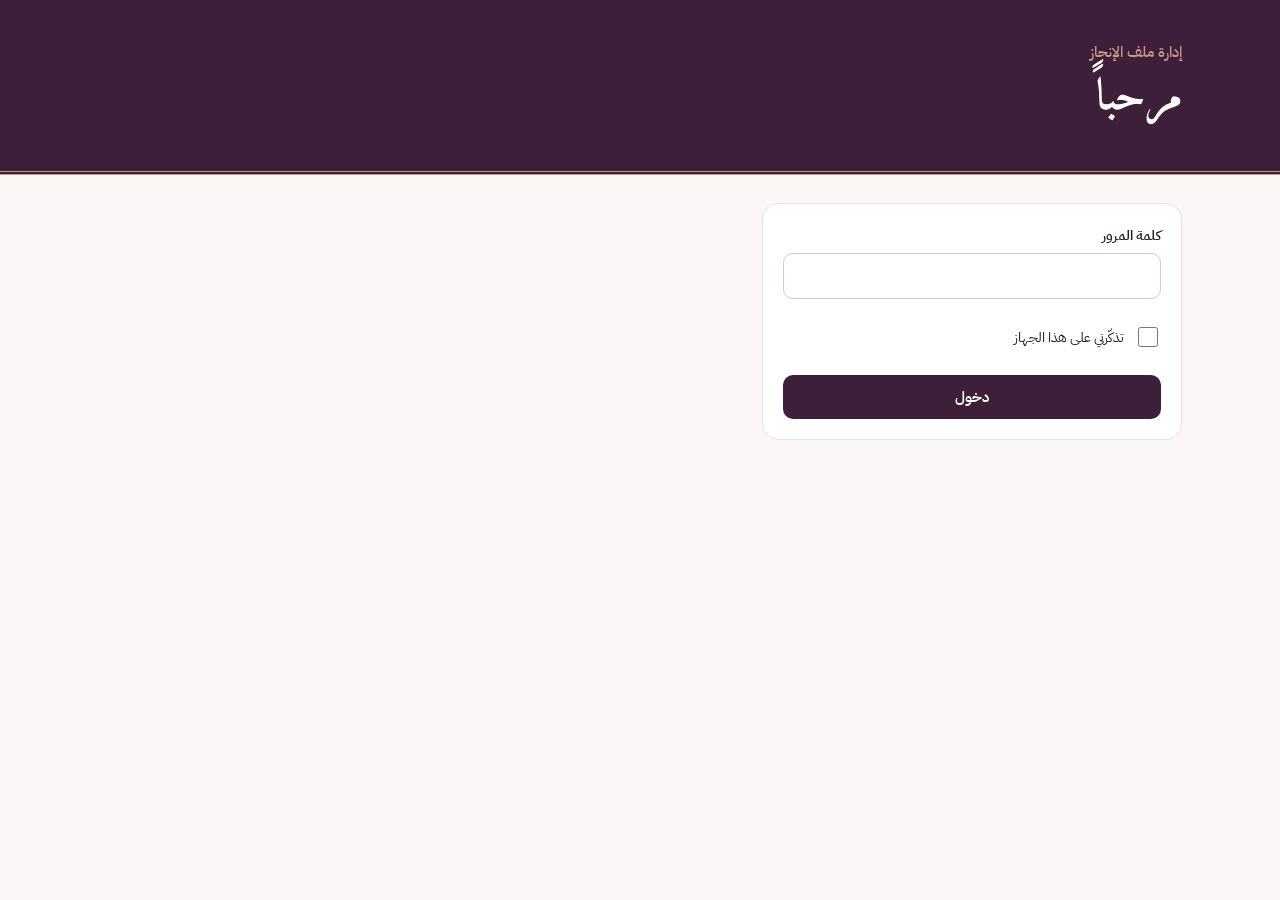
==== commit 3284bd2a: "Add files via upload" ====
--- a/admin.html
+++ b/admin.html
@@ -4,6 +4,13 @@
 <meta charset="utf-8">
 <meta name="viewport" content="width=device-width, initial-scale=1">
 <meta name="robots" content="noindex">
+<meta name="theme-color" content="#3E1F3A">
+<link rel="manifest" href="manifest.webmanifest">
+<link rel="apple-touch-icon" href="apple-touch-icon.png">
+<meta name="apple-mobile-web-app-capable" content="yes">
+<meta name="mobile-web-app-capable" content="yes">
+<meta name="apple-mobile-web-app-title" content="ملف إنجازي">
+<meta name="apple-mobile-web-app-status-bar-style" content="black-translucent">
 <title>إدارة ملف الإنجاز</title>
 <link rel="preconnect" href="https://fonts.googleapis.com">
 <link rel="stylesheet" href="https://fonts.googleapis.com/css2?family=Amiri:wght@400;700&family=IBM+Plex+Sans+Arabic:wght@400;500;600&display=swap">
@@ -11,7 +18,7 @@
 </head>
 <body>
 <div id="app">
-  <header class="cover" style="padding-bottom:70px">
+  <header class="cover">
     <div class="wrap">
       <div class="who">
         <p class="cycle">إدارة ملف الإنجاز</p>
@@ -36,12 +43,13 @@
     </section>
 
     <div id="admin" class="admin-wrap" hidden>
+      <div id="installBar"></div>
       <nav class="tabs" role="tablist" aria-label="أقسام الإدارة">
         <button type="button" role="tab" data-tab="upload" aria-selected="true">رفع شاهد</button>
         <button type="button" role="tab" data-tab="reports" aria-selected="false">التقارير</button>
         <button type="button" role="tab" data-tab="files" aria-selected="false">الشواهد</button>
         <button type="button" role="tab" data-tab="ready" aria-selected="false">الجاهزية</button>
-        <button type="button" role="tab" data-tab="profile" aria-selected="false">بياناتي</button>
+        <button type="button" role="tab" data-tab="profile" aria-selected="false">الإعدادات</button>
       </nav>
       <div id="tabBody"></div>
     </div>
@@ -78,7 +86,9 @@
     document.getElementById('topBtns').hidden = false;
     var n = (DATA.profile && DATA.profile.name) || '';
     document.getElementById('hello').textContent = n ? 'مرحباً ' + n.split(' ')[0] : 'مرحباً';
-    if (!silent) renderTab();
+    if (!DATA.profile || !DATA.profile.name) { selectTab('profile'); toast('ابدئي بتعبئة بياناتك في الإعدادات'); }
+    else if (!silent) renderTab();
+    drawInstallBar();
   }
 
   async function refresh() {
@@ -113,10 +123,14 @@
   document.querySelector('.tabs').addEventListener('click', function (e) {
     var b = e.target.closest('[data-tab]');
     if (!b) return;
-    TAB = b.dataset.tab;
-    document.querySelectorAll('.tabs [data-tab]').forEach(function (x) { x.setAttribute('aria-selected', String(x === b)); });
+    selectTab(b.dataset.tab);
+  });
+
+  function selectTab(t) {
+    TAB = t;
+    document.querySelectorAll('.tabs [data-tab]').forEach(function (x) { x.setAttribute('aria-selected', String(x.dataset.tab === t)); });
     renderTab();
-  });
+  }
 
   function renderTab() {
     if (!DATA) return;
@@ -481,26 +495,108 @@
     body.innerHTML = h;
   }
 
-  /* =========== بياناتي =========== */
+  /* =========== الإعدادات =========== */
+  function viewLink() { return new URL('./', location.href).href; }
+
   function tabProfile() {
     var p = DATA.profile || {};
-    body.innerHTML = '<section class="panel">' +
-      inp('pName', 'الاسم كما يظهر في الملف', p.name, '') +
-      '<div class="row2">' + inp('pTitle', 'المسمى الوظيفي', p.title, 'مساعدة إدارية') + inp('pSchool', 'المدرسة', p.school, '') + '</div>' +
-      inp('pYear', 'دورة التقييم', p.year, '2026') +
-      '<button type="button" class="btn btn-primary" id="pSave">حفظ</button></section>';
+    var h = '<section class="panel"><h2>بيانات الملف</h2><p class="lead">تظهر على غلاف ملف الإنجاز وفي النسخة المطبوعة.</p>' +
+      '<div class="row2">' + inp('pName', 'اسم الموظفة', p.name, 'الاسم الثلاثي') + inp('pTitle', 'المسمى الوظيفي', p.title, 'مساعدة إدارية') + '</div>' +
+      '<div class="row2">' + inp('pSchool', 'المدرسة', p.school, '') + inp('pPrincipal', 'اسم قائدة المدرسة (المديرة)', p.principal, 'أ. ') + '</div>' +
+      '<div class="row2">' + inp('pYear', 'دورة التقييم', p.year, '2026') + '</div>' +
+      '<button type="button" class="btn btn-primary" id="pSave">حفظ البيانات</button></section>';
+
+    h += '<section class="panel"><h2>إرسال الملف للمديرة</h2><p class="lead">هذا رابط صفحة العرض. أرسليه للمديرة، ولا ترسلي رابط هذه الصفحة.</p>' +
+      '<div class="linkbox"><code id="vLink">' + esc(viewLink()) + '</code></div>' +
+      '<div class="btn-row"><button type="button" class="btn btn-primary" id="vShare">إرسال الرابط</button><button type="button" class="btn btn-ghost" id="vCopy">نسخ الرابط</button></div></section>';
+
+    h += '<section class="panel"><h2>تثبيت التطبيق على الجوال</h2><div id="installBox"></div></section>';
+
+    h += '<section class="panel"><h2>تغيير كلمة المرور</h2>' +
+      '<div class="row2"><div class="field"><label for="np1">كلمة المرور الجديدة</label><input class="input" type="password" id="np1" autocomplete="new-password"></div>' +
+      '<div class="field"><label for="np2">تأكيد كلمة المرور</label><input class="input" type="password" id="np2" autocomplete="new-password"></div></div>' +
+      '<button type="button" class="btn btn-ghost" id="npSave">تغيير كلمة المرور</button></section>';
+    body.innerHTML = h;
+    drawInstallBox(document.getElementById('installBox'));
+
     document.getElementById('pSave').addEventListener('click', async function () {
+      if (!val('pName')) return toast('اكتبي اسم الموظفة', true);
       this.disabled = true;
       try {
         await apiPost({ action: 'saveSettings', pw: PW, settings: {
-          'الاسم': val('pName'), 'المسمى': val('pTitle'), 'المدرسة': val('pSchool'), 'العام الدراسي': val('pYear')
+          'الاسم': val('pName'), 'المسمى': val('pTitle'), 'المدرسة': val('pSchool'),
+          'اسم المديرة': val('pPrincipal'), 'العام الدراسي': val('pYear')
         } });
-        toast('تم الحفظ');
+        toast('تم حفظ البيانات');
         await refresh();
-        document.getElementById('hello').textContent = val('pName') ? 'مرحباً ' + val('pName').split(' ')[0] : 'مرحباً';
+        document.getElementById('hello').textContent = 'مرحباً ' + DATA.profile.name.split(' ')[0];
       } catch (err) { toast(err.message, true); this.disabled = false; }
     });
-  }
+    document.getElementById('vCopy').addEventListener('click', function () {
+      navigator.clipboard.writeText(viewLink()).then(function () { toast('تم نسخ الرابط'); }, function () { toast('انسخي الرابط يدوياً', true); });
+    });
+    document.getElementById('vShare').addEventListener('click', function () {
+      var p = DATA.profile || {};
+      var text = 'السلام عليكم، هذا رابط ملف الإنجاز الوظيفي' + (p.name ? ' – ' + p.name : '');
+      if (navigator.share) navigator.share({ title: 'ملف الإنجاز الوظيفي', text: text, url: viewLink() }).catch(function () {});
+      else window.open('https://wa.me/?text=' + encodeURIComponent(text + '\n' + viewLink()), '_blank');
+    });
+    document.getElementById('npSave').addEventListener('click', async function () {
+      var a = val('np1'), b = val('np2');
+      if (a.length < 4) return toast('كلمة المرور ٤ خانات على الأقل', true);
+      if (a !== b) return toast('كلمتا المرور غير متطابقتين', true);
+      this.disabled = true;
+      try {
+        await apiPost({ action: 'changePassword', pw: PW, newPw: a });
+        PW = a;
+        if (localStorage.getItem(PW_KEY)) localStorage.setItem(PW_KEY, a); else sessionStorage.setItem(PW_KEY, a);
+        toast('تم تغيير كلمة المرور');
+        document.getElementById('np1').value = ''; document.getElementById('np2').value = '';
+      } catch (err) { toast(err.message, true); }
+      this.disabled = false;
+    });
+  }
+
+  /* =========== التثبيت كتطبيق =========== */
+  var deferredPrompt = null;
+  var isStandalone = (window.matchMedia && window.matchMedia('(display-mode: standalone)').matches) || window.navigator.standalone === true;
+  var isIOS = /iphone|ipad|ipod/i.test(navigator.userAgent) || (navigator.platform === 'MacIntel' && navigator.maxTouchPoints > 1);
+
+  window.addEventListener('beforeinstallprompt', function (e) { e.preventDefault(); deferredPrompt = e; drawInstallBar(); var b = document.getElementById('installBox'); if (b) drawInstallBox(b); });
+  window.addEventListener('appinstalled', function () { deferredPrompt = null; isStandalone = true; drawInstallBar(); toast('تم تثبيت التطبيق'); });
+
+  function drawInstallBox(box) {
+    if (isStandalone) { box.innerHTML = '<p class="lead">التطبيق مثبت على هذا الجهاز ✓</p>'; return; }
+    if (deferredPrompt) {
+      box.innerHTML = '<p class="lead">ضغطة واحدة وتظهر أيقونة «ملف إنجازي» على شاشة الجوال، وتفتح مباشرة بدون متصفح.</p><button type="button" class="btn btn-primary" data-install>تثبيت التطبيق</button>';
+    } else if (isIOS) {
+      box.innerHTML = '<ol class="steps"><li>افتحي هذه الصفحة من متصفح <b>Safari</b>.</li><li>اضغطي زر المشاركة (المربع والسهم للأعلى) أسفل الشاشة.</li><li>اختاري <b>«إضافة إلى الشاشة الرئيسية»</b> ثم <b>«إضافة»</b>.</li></ol>';
+    } else {
+      box.innerHTML = '<ol class="steps"><li>افتحي هذه الصفحة من متصفح <b>Chrome</b>.</li><li>اضغطي القائمة ⋮ أعلى الشاشة.</li><li>اختاري <b>«تثبيت التطبيق»</b> أو <b>«إضافة إلى الشاشة الرئيسية»</b>.</li></ol>';
+    }
+  }
+
+  function drawInstallBar() {
+    var bar = document.getElementById('installBar');
+    if (!bar) return;
+    if (isStandalone || localStorage.getItem('portfolio_install_dismissed')) { bar.innerHTML = ''; return; }
+    bar.innerHTML = '<div class="install-bar"><p><b>ثبّتي «ملف إنجازي» على جوالك</b><br>ليفتح من أيقونة على الشاشة مثل أي تطبيق.</p>' +
+      '<div class="btn-row">' + (deferredPrompt ? '<button type="button" class="btn btn-primary btn-sm" data-install>تثبيت</button>' : '<button type="button" class="btn btn-primary btn-sm" data-howto>الطريقة</button>') +
+      '<button type="button" class="btn btn-ghost btn-sm" data-dismiss>لاحقاً</button></div></div>';
+  }
+
+  document.addEventListener('click', async function (e) {
+    if (e.target.closest('[data-install]') && deferredPrompt) {
+      deferredPrompt.prompt();
+      await deferredPrompt.userChoice;
+      deferredPrompt = null;
+      drawInstallBar();
+    }
+    if (e.target.closest('[data-howto]')) selectTab('profile');
+    if (e.target.closest('[data-dismiss]')) { localStorage.setItem('portfolio_install_dismissed', '1'); drawInstallBar(); }
+  });
+
+  if ('serviceWorker' in navigator) navigator.serviceWorker.register('sw.js').catch(function () {});
 })();
 </script>
 </body>
--- a/style.css
+++ b/style.css
@@ -41,11 +41,8 @@
 
 /* الغلاف */
 .cover {
-  background: var(--primary); color: #fff; padding: 44px 0 84px; position: relative;
-  border-bottom: 1px solid var(--accent);
-}
-.cover::after {
-  content: ""; position: absolute; left: 0; right: 0; bottom: 6px; height: 1px; background: rgba(201, 154, 134, .55);
+  background: var(--primary); color: #fff; padding: 40px 0 44px;
+  border-bottom: 4px double var(--accent);
 }
 .cover .wrap { display: flex; flex-wrap: wrap; align-items: center; gap: 18px; }
 .avatar {
@@ -59,8 +56,10 @@
 .who .cycle { color: var(--accent); font-weight: 500; font-size: 15px; letter-spacing: 0; }
 .who h1 { font-family: var(--display); font-weight: 700; font-size: clamp(30px, 5vw, 44px); line-height: 1.3; }
 .who .role { color: #E7D6DF; font-size: 16px; }
-
-main.wrap { margin-top: -48px; padding-bottom: 56px; display: flex; flex-direction: column; gap: 26px; }
+.who .to { color: #E7D6DF; font-size: 14px; margin-top: 6px; padding-top: 8px; border-top: 1px solid rgba(201, 154, 134, .35); }
+.who .to b { color: #F3DDD3; font-weight: 600; }
+
+main.wrap { margin-top: 28px; padding-bottom: 56px; display: flex; flex-direction: column; gap: 26px; }
 
 /* أزرار */
 .btn {
@@ -78,8 +77,12 @@
 .btn-sm { min-height: 38px; padding: 0 12px; font-size: 14px; }
 
 /* الملخص */
-.stats { display: grid; grid-template-columns: repeat(auto-fit, minmax(170px, 1fr)); gap: 12px; }
-.stat { background: var(--card); border-radius: 14px; padding: 16px 20px; border-top: 2px solid var(--accent); box-shadow: 0 2px 10px rgba(62, 31, 58, .07); }
+.stats {
+  display: grid; grid-template-columns: repeat(3, minmax(0, 1fr));
+  background: var(--card); border: 1px solid var(--line); border-radius: 16px; overflow: hidden;
+}
+.stat { padding: 18px 22px; border-inline-start: 1px solid var(--line); }
+.stat:first-child { border-inline-start: none; }
 .stat b { display: block; font-family: var(--display); font-size: 34px; color: var(--primary); line-height: 1.25; }
 .stat span { font-size: 14px; color: var(--muted); }
 
@@ -258,9 +261,23 @@
 
 @media (prefers-reduced-motion: reduce) { * { scroll-behavior: auto !important; } }
 @media (max-width: 560px) {
-  .cover { padding: 26px 0 70px; }
-  .avatar { width: 64px; height: 64px; font-size: 26px; }
+  .cover { padding: 28px 0 32px; }
+  .stat { padding: 14px 12px; }
+  .stat b { font-size: 26px; }
+  .stat span { font-size: 12.5px; }
+  .avatar { width: 70px; height: 70px; font-size: 34px; }
   .fact { border-left: none; border-top: 1px solid var(--line); }
   .ev-grid { grid-template-columns: repeat(2, minmax(0, 1fr)); }
   .ev-thumb { height: 120px; }
 }
+
+/* الإعدادات والتثبيت */
+.panel h2 { font-family: var(--display); font-size: 24px; color: var(--primary); }
+.panel .lead { color: var(--muted); font-size: 14px; }
+.linkbox { display: flex; gap: 8px; flex-wrap: wrap; align-items: center; background: var(--accent-soft); border-radius: 12px; padding: 10px 12px; }
+.linkbox code { flex: 1 1 220px; direction: ltr; text-align: left; font-size: 13px; overflow-wrap: anywhere; color: var(--ink); }
+.install-bar { display: flex; align-items: center; gap: 12px; flex-wrap: wrap; background: var(--card); border: 1px solid var(--accent); border-radius: 14px; padding: 12px 14px; }
+.install-bar p { flex: 1 1 200px; font-size: 14px; }
+.steps { margin: 0; padding-inline-start: 22px; display: flex; flex-direction: column; gap: 6px; }
+.p-sign { margin-top: 28px; display: grid; grid-template-columns: 1fr 1fr; gap: 20px; break-inside: avoid; }
+.p-sign div { border-top: 1px solid #999; padding-top: 6px; }
